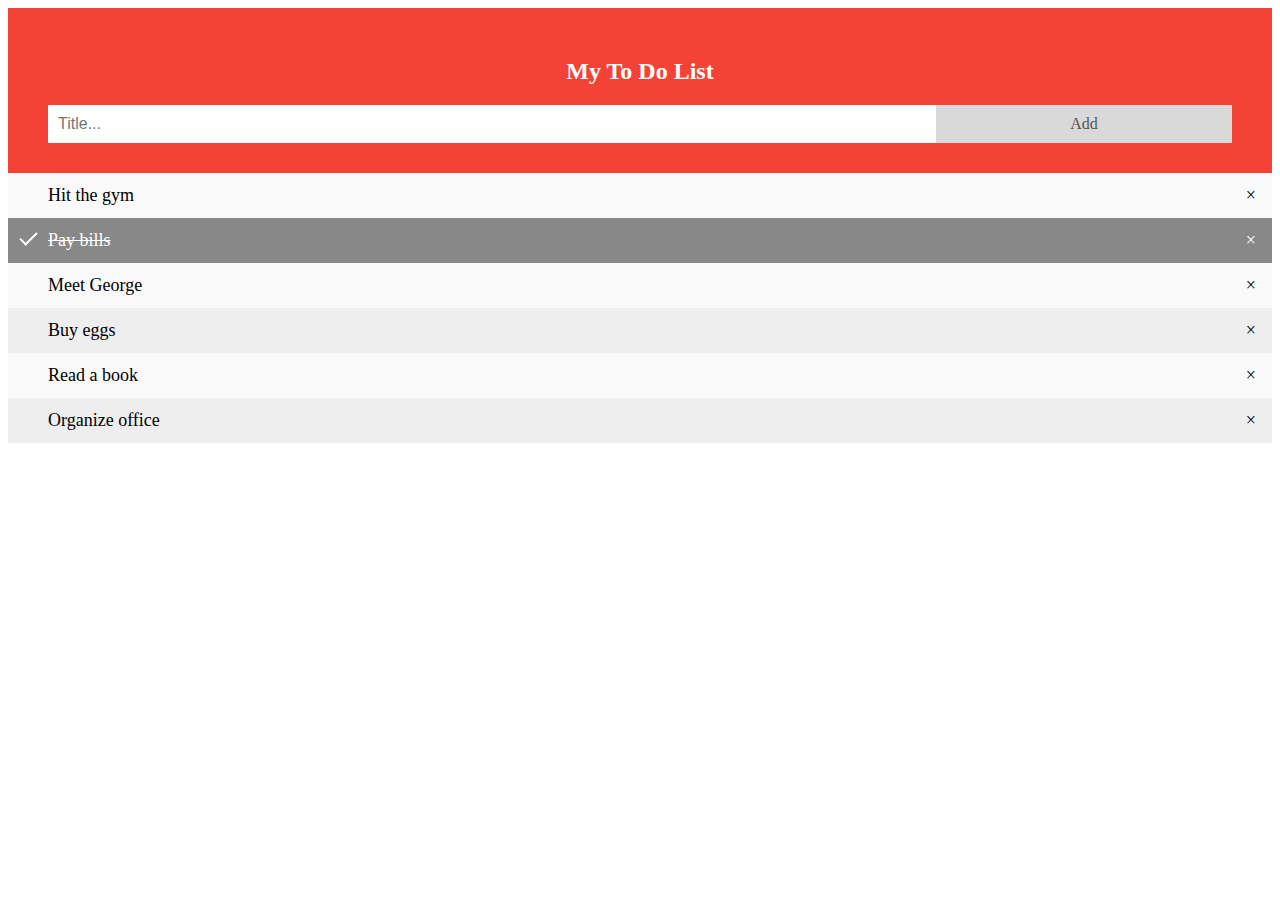
==== 일정관리/index.html @ 7b2c603b "add what I've practiced in Opentutorials" ====
<!DOCTYPE html>
<html>

<head>
  <meta charset="utf-8">
  <title>일정 관리 프로그램</title>
</head>

<body>
  <div id="myDIV" class="header">
    <h2>My To Do List</h2>
    <input type="text" id="myInput" placeholder="Title...">
    <span onclick="newElement()" class="addBtn">Add</span>
  </div>

  <ul id="myUL">
    <li>Hit the gym</li>
    <li class="checked">Pay bills</li>
    <li>Meet George</li>
    <li>Buy eggs</li>
    <li>Read a book</li>
    <li>Organize office</li>
  </ul>
  <style media="screen">
    /* Include the padding and border in an element's total width and height */
    * {
      box-sizing: border-box;
    }

    /* Remove margins and padding from the list */
    ul {
      margin: 0;
      padding: 0;
    }

    /* Style the list items */
    ul li {
      cursor: pointer;
      position: relative;
      padding: 12px 8px 12px 40px;
      background: #eee;
      font-size: 18px;
      transition: 0.2s;

      /* make the list items unselectable */
      -webkit-user-select: none;
      -moz-user-select: none;
      -ms-user-select: none;
      user-select: none;
    }

    /* Set all odd list items to a different color (zebra-stripes) */
    ul li:nth-child(odd) {
      background: #f9f9f9;
    }

    /* Darker background-color on hover */
    ul li:hover {
      background: #ddd;
    }

    /* When clicked on, add a background color and strike out text */
    ul li.checked {
      background: #888;
      color: #fff;
      text-decoration: line-through;
    }

    /* Add a "checked" mark when clicked on */
    ul li.checked::before {
      content: '';
      position: absolute;
      border-color: #fff;
      border-style: solid;
      border-width: 0 2px 2px 0;
      top: 10px;
      left: 16px;
      transform: rotate(45deg);
      height: 15px;
      width: 7px;
    }

    /* Style the close button */
    .close {
      position: absolute;
      right: 0;
      top: 0;
      padding: 12px 16px 12px 16px;
    }

    .close:hover {
      background-color: #f44336;
      color: white;
    }

    /* Style the header */
    .header {
      background-color: #f44336;
      padding: 30px 40px;
      color: white;
      text-align: center;
    }

    /* Clear floats after the header */
    .header:after {
      content: "";
      display: table;
      clear: both;
    }

    /* Style the input */
    input {
      margin: 0;
      border: none;
      border-radius: 0;
      width: 75%;
      padding: 10px;
      float: left;
      font-size: 16px;
    }

    /* Style the "Add" button */
    .addBtn {
      padding: 10px;
      width: 25%;
      background: #d9d9d9;
      color: #555;
      float: left;
      text-align: center;
      font-size: 16px;
      cursor: pointer;
      transition: 0.3s;
      border-radius: 0;
    }

    .addBtn:hover {
      background-color: #bbb;
    }
  </style>
  <script>
    // Create a "close" button and append it to each list item
    var myNodelist = document.getElementsByTagName("LI");
    var i;
    for (i = 0; i < myNodelist.length; i++) {
      var span = document.createElement("SPAN");
      var txt = document.createTextNode("\u00D7");
      span.className = "close";
      span.appendChild(txt);
      myNodelist[i].appendChild(span);
    }

    // Click on a close button to hide the current list item
    var close = document.getElementsByClassName("close");
    var i;
    for (i = 0; i < close.length; i++) {
      close[i].onclick = function() {
        var div = this.parentElement;
        div.style.display = "none";
      }
    }

    // Add a "checked" symbol when clicking on a list item
    var list = document.querySelector('ul');
    list.addEventListener('click', function(ev) {
      if (ev.target.tagName === 'LI') {
        ev.target.classList.toggle('checked');
      }
    }, false);

    // Create a new list item when clicking on the "Add" button
    function newElement() {
      var li = document.createElement("li");
      var inputValue = document.getElementById("myInput").value;
      var t = document.createTextNode(inputValue);
      li.appendChild(t);
      if (inputValue === '') {
        alert("You must write something!");
      } else {
        document.getElementById("myUL").appendChild(li);
      }
      document.getElementById("myInput").value = "";

      var span = document.createElement("SPAN");
      var txt = document.createTextNode("\u00D7");
      span.className = "close";
      span.appendChild(txt);
      li.appendChild(span);

      for (i = 0; i < close.length; i++) {
        close[i].onclick = function() {
          var div = this.parentElement;
          div.style.display = "none";
        }
      }
    }
  </script>
</body>

</html>
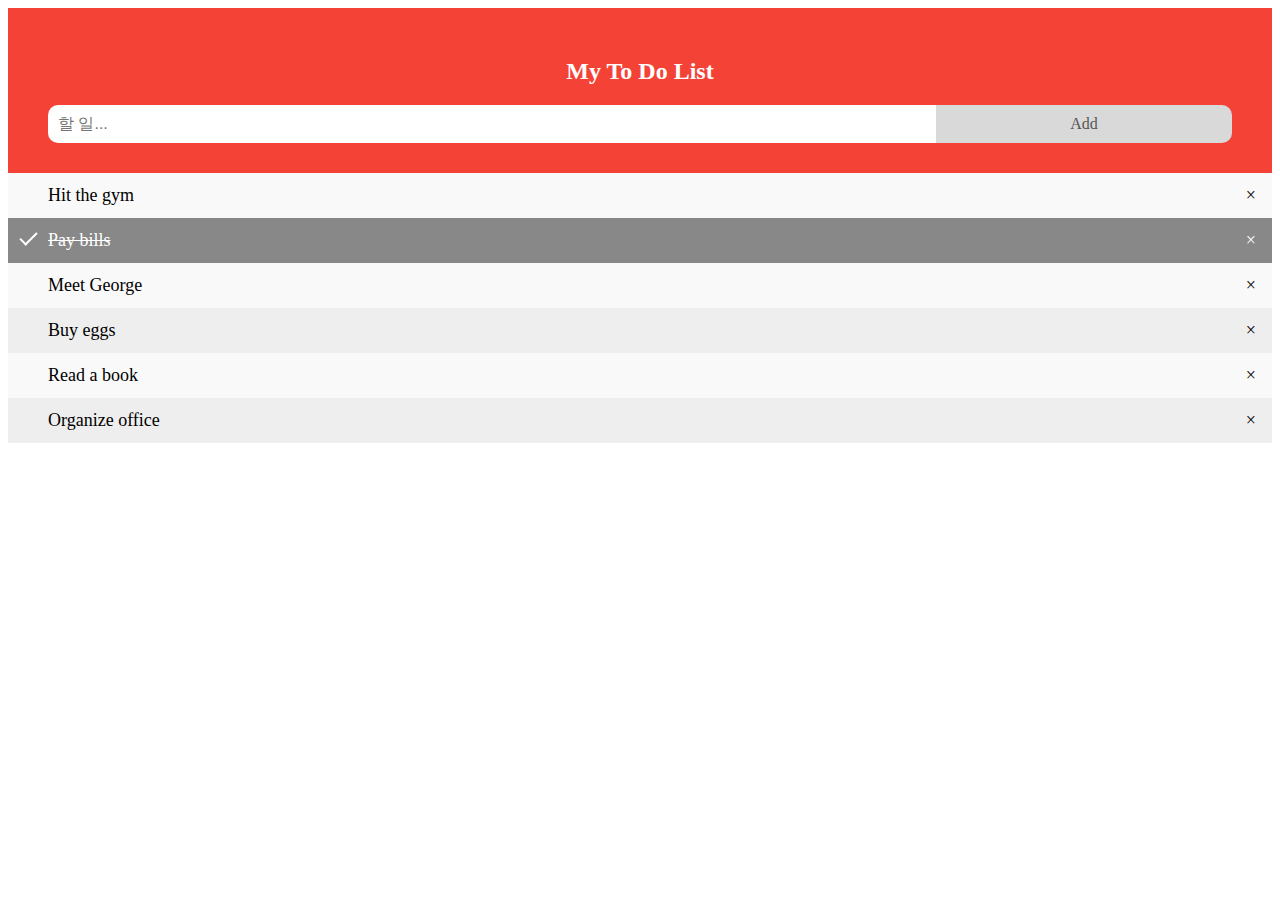
==== commit ff86b744: "add header" ====
--- a/일정관리/index.html
+++ b/일정관리/index.html
@@ -9,8 +9,10 @@
 <body>
   <div id="myDIV" class="header">
     <h2>My To Do List</h2>
-    <input type="text" id="myInput" placeholder="Title...">
-    <span onclick="newElement()" class="addBtn">Add</span>
+    <div class="InputBar">
+      <input type="text" id="myInput" placeholder="할 일...">
+      <span onclick="newElement()" class="addBtn">Add</span>
+    </div>
   </div>
 
   <ul id="myUL">
@@ -21,6 +23,7 @@
     <li>Read a book</li>
     <li>Organize office</li>
   </ul>
+
   <style media="screen">
     /* Include the padding and border in an element's total width and height */
     * {
@@ -71,8 +74,8 @@
       content: '';
       position: absolute;
       border-color: #fff;
-      border-style: solid;
-      border-width: 0 2px 2px 0;
+      border-style: none solid solid none;
+      border-width: 2px;
       top: 10px;
       left: 16px;
       transform: rotate(45deg);
@@ -112,8 +115,8 @@
     input {
       margin: 0;
       border: none;
-      border-radius: 0;
-      width: 75%;
+      border-top-left-radius: 10px;
+      border-bottom-left-radius: 10px;
       padding: 10px;
       float: left;
       font-size: 16px;
@@ -122,7 +125,6 @@
     /* Style the "Add" button */
     .addBtn {
       padding: 10px;
-      width: 25%;
       background: #d9d9d9;
       color: #555;
       float: left;
@@ -130,12 +132,18 @@
       font-size: 16px;
       cursor: pointer;
       transition: 0.3s;
-      border-radius: 0;
+      border-top-right-radius: 10px;
+      border-bottom-right-radius: 10px;
     }
 
     .addBtn:hover {
       background-color: #bbb;
     }
+
+        .InputBar{
+            display: grid;
+            grid-template-columns: 3fr 1fr;
+        }
   </style>
   <script>
     // Create a "close" button and append it to each list item
